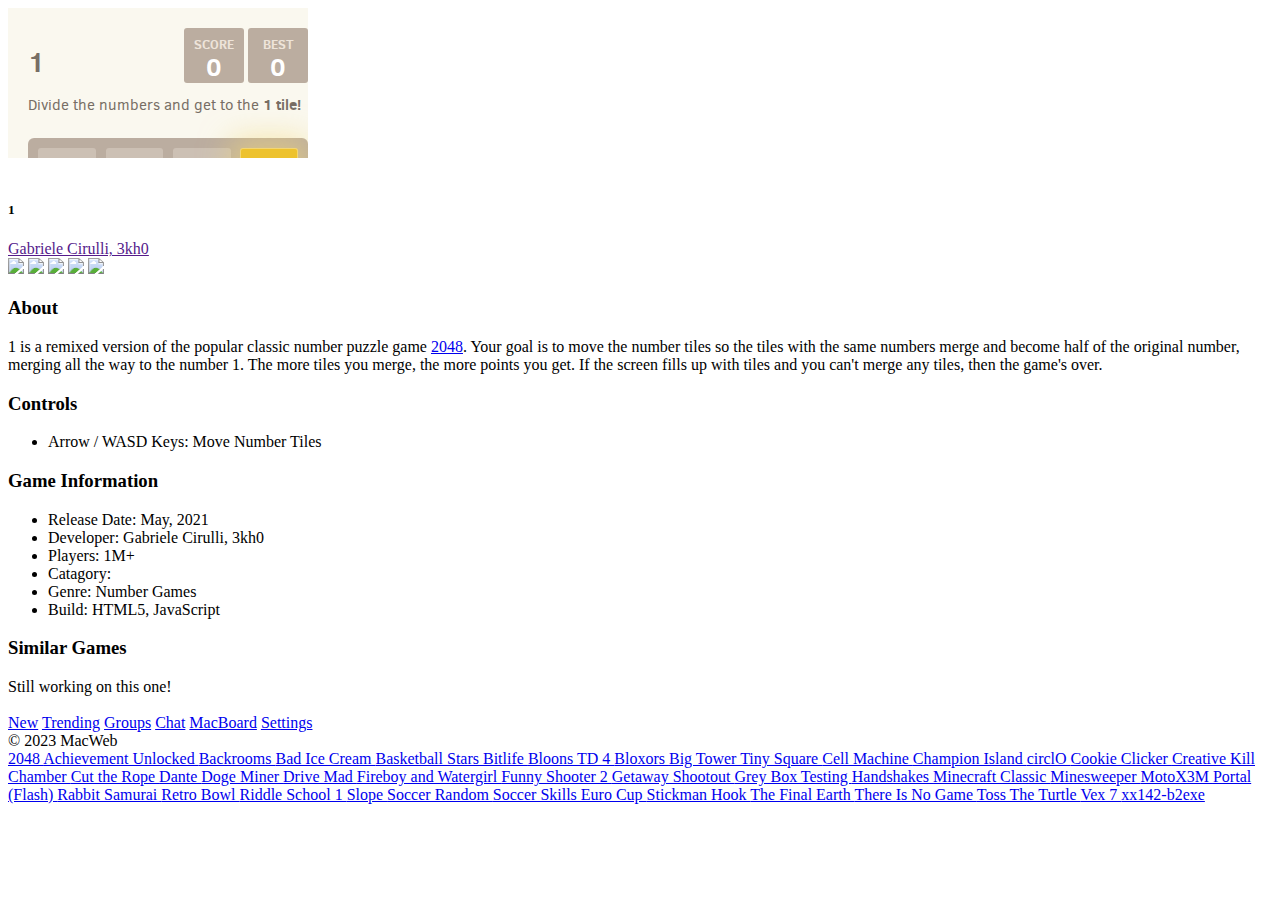
==== Projects/1/index.html @ 01847730 "Add files via upload" ====
<!DOCTYPE html>
<html lang="en">
  <head>
    <!-- Google tag (gtag.js) -->
    <script
      async
      src="https://www.googletagmanager.com/gtag/js?id=G-Y71QM9DR66"
    ></script>
    <script>
      window.dataLayer = window.dataLayer || [];
      function gtag() {
        dataLayer.push(arguments);
      }
      gtag("js", new Date());

      gtag("config", "G-Y71QM9DR66");
    </script>
    <meta charset="UTF-8" />
    <meta name="viewport" content="width=device-width, initial-scale=1.0" />
    <title class="cloak">1 | MacVG</title>
    <span id="macvgmacvg" name="game1"></span>
    <link
      rel="shortcut icon"
      href="/logo.png"
      type="image/x-icon"
      class="favicon"
    />
    <link rel="stylesheet" href="/macvg/projects/style.css" />
    <script src="/macvg/projects/app.js"></script>
    <link rel="stylesheet" href="/macvg/info.css" />
  </head>
  <body>
    <div class="game-container">
      <div class="game-related">
        <div class="actual" id="gameframe">
          <iframe src="game.html" frameborder="0" id="iframe"> </iframe>
          <div class="tool-bar">
            <div class="more-left">
              <img src="/macvg/projects/1/meta/apple-touch-icon.png" alt="" />
            </div>
            <div class="leftest">
              <h5 class="title">1</h5>
              <a href="">Gabriele Cirulli, 3kh0</a>
            </div>
            <img src="/macvg/back.svg" id="back" style="width: 20px" />
            <img src="/macvg/star-regular.svg" style="width: 20px" id="star" />
            <img src="/macvg/share-solid.svg" style="width: 20px" id="share" />
            <img src="/macvg/download.svg" id="downloadd" />
            <img src="/macvg/expand.svg" id="fullscreen" />
          </div>
        </div>
        <div class="more-info">
          <div class="info">
            <h3>About</h3>
            1 is a remixed version of the popular classic number puzzle game
            <a href="/macvg/projects/2048/">2048</a>. Your goal is to move the number
            tiles so the tiles with the same numbers merge and become half of
            the original number, merging all the way to the number 1. The more
            tiles you merge, the more points you get. If the screen fills up
            with tiles and you can't merge any tiles, then the game's over.
          </div>
          <div class="info">
            <h3>Controls</h3>
            <ul>
              <li>Arrow / WASD Keys: Move Number Tiles</li>
            </ul>
          </div>
          <div class="info">
            <h3>Game Information</h3>
            <ul>
              <li>Release Date: May, 2021</li>
              <li>Developer: Gabriele Cirulli, 3kh0</li>
              <li>Players: 1M+</li>
              <li>Catagory:
                <a href="/macvg/strategy-puzzle.html" style="color: white"
                  >Strategy and Puzzle</a
                >
              </li>
              <li>Genre: Number Games</li>
              <li>Build: HTML5, JavaScript</li>
            </ul>
          </div>
          <div class="info similar">
            <h3>Similar Games</h3>
            <div class="games">
              Still working on this one!
            </div>
          </div>
        </div>
      </div>
      <div class="right">
        <div class="nav">
          <a href="/macvg/" class="logo">
            <img src="/macvg/macvg-logo.png" alt="" />
          </a>
          <div class="links">
            <a href="/macvg/new.html" class="nav-link">New</a>
            <a href="/macvg/trending.html" class="nav-link">Trending</a>
            <a href="/macvg/groups.html" class="nav-link">Groups</a>
            <a href="/macvg/bot.html" class="nav-link">Chat</a>
            <a href="/macvg/projects/macboard/" class="nav-link">MacBoard</a>
            <a href="/macvg/settings.html" class="nav-link">Settings</a>
          </div>

          <div class="copyright">© 2023 MacWeb</div>
        </div>
        <div class="featured">
          <a href="/macvg/projects/2048/" class="game" id="game6"> 2048 </a>
          <a href="/macvg/projects/achievementunlocked/" class="game" id="game9">
            Achievement Unlocked
          </a>
          <a href="/macvg/projects/backrooms/" class="game" id="game20"> Backrooms </a>
          <a href="/macvg/projects/bad-ice-cream/" class="game" id="game21">
            Bad Ice Cream
          </a>
          <a href="/macvg/projects/basketball-stars/" class="game" id="game26">
            Basketball Stars
          </a>
          <a href="/macvg/projects/bitlife/" class="game" id="game30"> Bitlife </a>

          <a href="/macvg/projects/bloonstd4/" class="game" id="game321">
            Bloons TD 4
          </a>
          <a href="/macvg/projects/bloxors/" class="game" id="game35"> Bloxors </a>
          <a href="/macvg/projects/btts/" class="game" id="game40">
            Big Tower Tiny Square
          </a>
          <a href="/macvg/projects/cell-machine/" class="game" id="game45">
            Cell Machine
          </a>
          <a href="/macvg/projects/champion-island/" class="game" id="game46">
            Champion Island
          </a>
          <a href="/macvg/projects/circlo/" class="game" id="game50"> circlO </a>
          <a href="/macvg/projects/cookie-clicker/" class="game" id="game53">
            Cookie Clicker
          </a>
          <a href="/macvg/projects/creativekillchamber/" class="game" id="game56">
            Creative Kill Chamber
          </a>
          <a href="/macvg/projects/ctr/" class="game" id="game59"> Cut the Rope </a>
          <a href="/macvg/projects/dante/" class="game" id="game64"> Dante </a>
          <a href="/macvg/projects/DogeMiner/" class="game" id="game70">
            Doge Miner
          </a>
          <a href="/macvg/projects/drive-mad/" class="game" id="game75"> Drive Mad </a>
          <a
            href="/macvg/projects/fireboywatergirlforesttemple/"
            class="game"
            id="game92"
          >
            Fireboy and Watergirl
          </a>

          <a href="/macvg/projects/funnyshooter2/" class="game" id="game290">
            Funny Shooter 2
          </a>
          <a href="/macvg/projects/getaway-shootout/" class="game" id="game106">
            Getaway Shootout
          </a>
          <a href="/macvg/projects/greybox/" class="game" id="game114">
            Grey Box Testing
          </a>
          <a href="/macvg/projects/handshakes/" class="game" id="game117">
            Handshakes
          </a>
          <a href="/macvg/projects/minecraft-classic/" class="game" id="game148">
            Minecraft Classic
          </a>
          <a href="/macvg/projects/minesweeper/" class="game" id="game150">
            Minesweeper
          </a>
          <a href="/macvg/projects/motox3m/" class="game" id="game153"> MotoX3M </a>
          <a href="/macvg/projects/portalflash/" class="game" id="game176">
            Portal (Flash)
          </a>
          <a href="/macvg/projects/rabbit-samurai/" class="game" id="game181">
            Rabbit Samurai
          </a>
          <a href="/macvg/projects/retro-bowl/" class="game" id="game184">
            Retro Bowl
          </a>
          <a href="/macvg/projects/riddleschool/" class="game" id="game185">
            Riddle School 1
          </a>
          <a href="/macvg/projects/slope/" class="game" id="game205"> Slope </a>
          <a href="/macvg/projects/soccer-random/" class="game" id="game212">
            Soccer Random
          </a>
          <a href="/macvg/projects/soccer-skills/" class="game" id="game213">
            Soccer Skills Euro Cup
          </a>
          <a href="/macvg/projects/stickman-hook/" class="game" id="game230">
            Stickman Hook
          </a>

          <a href="/macvg/projects/the-final-earth/" class="game" id="game248">
            The Final Earth
          </a>
          <a href="/macvg/projects/there-is-no-game/" class="game" id="game251">
            There Is No Game
          </a>
          <a href="/macvg/projects/tosstheturtle/" class="game" id="game255">
            Toss The Turtle
          </a>
          <a href="/macvg/projects/vex7/" class="game" id="game266"> Vex 7 </a>
          <a href="/macvg/projects/xx142-b2exe/" class="game" id="game278">
            xx142-b2exe
          </a>
        </div>
      </div>
    </div>
  </body>
</html>
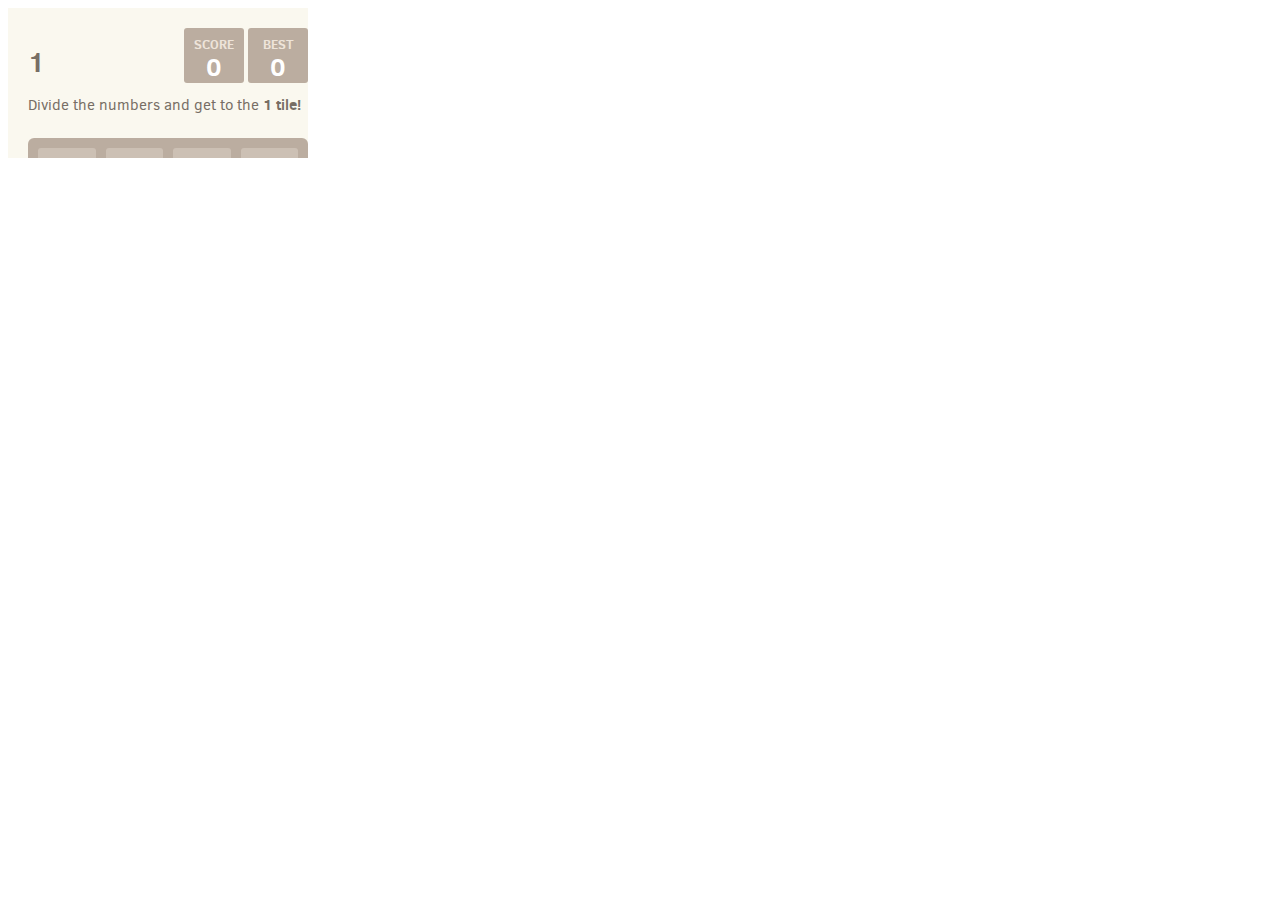
==== commit 2415bbfa: "Update index.html" ====
--- a/Projects/1/index.html
+++ b/Projects/1/index.html
@@ -25,9 +25,8 @@
       type="image/x-icon"
       class="favicon"
     />
-    <link rel="stylesheet" href="/macvg/projects/style.css" />
-    <script src="/macvg/projects/app.js"></script>
-    <link rel="stylesheet" href="/macvg/info.css" />
+    <link rel="stylesheet" href="/BowGm/Projects/style.css" />
+    <script src="/BowGm/Projects/app.js"></script>
   </head>
   <body>
     <div class="game-container">
@@ -36,179 +35,9 @@
           <iframe src="game.html" frameborder="0" id="iframe"> </iframe>
           <div class="tool-bar">
             <div class="more-left">
-              <img src="/macvg/projects/1/meta/apple-touch-icon.png" alt="" />
+              <img src="/BowGm/Projects/1/meta/apple-touch-icon.png" alt="" />
             </div>
-            <div class="leftest">
-              <h5 class="title">1</h5>
-              <a href="">Gabriele Cirulli, 3kh0</a>
-            </div>
-            <img src="/macvg/back.svg" id="back" style="width: 20px" />
-            <img src="/macvg/star-regular.svg" style="width: 20px" id="star" />
-            <img src="/macvg/share-solid.svg" style="width: 20px" id="share" />
-            <img src="/macvg/download.svg" id="downloadd" />
-            <img src="/macvg/expand.svg" id="fullscreen" />
-          </div>
-        </div>
-        <div class="more-info">
-          <div class="info">
-            <h3>About</h3>
-            1 is a remixed version of the popular classic number puzzle game
-            <a href="/macvg/projects/2048/">2048</a>. Your goal is to move the number
-            tiles so the tiles with the same numbers merge and become half of
-            the original number, merging all the way to the number 1. The more
-            tiles you merge, the more points you get. If the screen fills up
-            with tiles and you can't merge any tiles, then the game's over.
-          </div>
-          <div class="info">
-            <h3>Controls</h3>
-            <ul>
-              <li>Arrow / WASD Keys: Move Number Tiles</li>
-            </ul>
-          </div>
-          <div class="info">
-            <h3>Game Information</h3>
-            <ul>
-              <li>Release Date: May, 2021</li>
-              <li>Developer: Gabriele Cirulli, 3kh0</li>
-              <li>Players: 1M+</li>
-              <li>Catagory:
-                <a href="/macvg/strategy-puzzle.html" style="color: white"
-                  >Strategy and Puzzle</a
-                >
-              </li>
-              <li>Genre: Number Games</li>
-              <li>Build: HTML5, JavaScript</li>
-            </ul>
-          </div>
-          <div class="info similar">
-            <h3>Similar Games</h3>
-            <div class="games">
-              Still working on this one!
-            </div>
-          </div>
-        </div>
-      </div>
-      <div class="right">
-        <div class="nav">
-          <a href="/macvg/" class="logo">
-            <img src="/macvg/macvg-logo.png" alt="" />
-          </a>
-          <div class="links">
-            <a href="/macvg/new.html" class="nav-link">New</a>
-            <a href="/macvg/trending.html" class="nav-link">Trending</a>
-            <a href="/macvg/groups.html" class="nav-link">Groups</a>
-            <a href="/macvg/bot.html" class="nav-link">Chat</a>
-            <a href="/macvg/projects/macboard/" class="nav-link">MacBoard</a>
-            <a href="/macvg/settings.html" class="nav-link">Settings</a>
-          </div>
 
-          <div class="copyright">© 2023 MacWeb</div>
-        </div>
-        <div class="featured">
-          <a href="/macvg/projects/2048/" class="game" id="game6"> 2048 </a>
-          <a href="/macvg/projects/achievementunlocked/" class="game" id="game9">
-            Achievement Unlocked
-          </a>
-          <a href="/macvg/projects/backrooms/" class="game" id="game20"> Backrooms </a>
-          <a href="/macvg/projects/bad-ice-cream/" class="game" id="game21">
-            Bad Ice Cream
-          </a>
-          <a href="/macvg/projects/basketball-stars/" class="game" id="game26">
-            Basketball Stars
-          </a>
-          <a href="/macvg/projects/bitlife/" class="game" id="game30"> Bitlife </a>
-
-          <a href="/macvg/projects/bloonstd4/" class="game" id="game321">
-            Bloons TD 4
-          </a>
-          <a href="/macvg/projects/bloxors/" class="game" id="game35"> Bloxors </a>
-          <a href="/macvg/projects/btts/" class="game" id="game40">
-            Big Tower Tiny Square
-          </a>
-          <a href="/macvg/projects/cell-machine/" class="game" id="game45">
-            Cell Machine
-          </a>
-          <a href="/macvg/projects/champion-island/" class="game" id="game46">
-            Champion Island
-          </a>
-          <a href="/macvg/projects/circlo/" class="game" id="game50"> circlO </a>
-          <a href="/macvg/projects/cookie-clicker/" class="game" id="game53">
-            Cookie Clicker
-          </a>
-          <a href="/macvg/projects/creativekillchamber/" class="game" id="game56">
-            Creative Kill Chamber
-          </a>
-          <a href="/macvg/projects/ctr/" class="game" id="game59"> Cut the Rope </a>
-          <a href="/macvg/projects/dante/" class="game" id="game64"> Dante </a>
-          <a href="/macvg/projects/DogeMiner/" class="game" id="game70">
-            Doge Miner
-          </a>
-          <a href="/macvg/projects/drive-mad/" class="game" id="game75"> Drive Mad </a>
-          <a
-            href="/macvg/projects/fireboywatergirlforesttemple/"
-            class="game"
-            id="game92"
-          >
-            Fireboy and Watergirl
-          </a>
-
-          <a href="/macvg/projects/funnyshooter2/" class="game" id="game290">
-            Funny Shooter 2
-          </a>
-          <a href="/macvg/projects/getaway-shootout/" class="game" id="game106">
-            Getaway Shootout
-          </a>
-          <a href="/macvg/projects/greybox/" class="game" id="game114">
-            Grey Box Testing
-          </a>
-          <a href="/macvg/projects/handshakes/" class="game" id="game117">
-            Handshakes
-          </a>
-          <a href="/macvg/projects/minecraft-classic/" class="game" id="game148">
-            Minecraft Classic
-          </a>
-          <a href="/macvg/projects/minesweeper/" class="game" id="game150">
-            Minesweeper
-          </a>
-          <a href="/macvg/projects/motox3m/" class="game" id="game153"> MotoX3M </a>
-          <a href="/macvg/projects/portalflash/" class="game" id="game176">
-            Portal (Flash)
-          </a>
-          <a href="/macvg/projects/rabbit-samurai/" class="game" id="game181">
-            Rabbit Samurai
-          </a>
-          <a href="/macvg/projects/retro-bowl/" class="game" id="game184">
-            Retro Bowl
-          </a>
-          <a href="/macvg/projects/riddleschool/" class="game" id="game185">
-            Riddle School 1
-          </a>
-          <a href="/macvg/projects/slope/" class="game" id="game205"> Slope </a>
-          <a href="/macvg/projects/soccer-random/" class="game" id="game212">
-            Soccer Random
-          </a>
-          <a href="/macvg/projects/soccer-skills/" class="game" id="game213">
-            Soccer Skills Euro Cup
-          </a>
-          <a href="/macvg/projects/stickman-hook/" class="game" id="game230">
-            Stickman Hook
-          </a>
-
-          <a href="/macvg/projects/the-final-earth/" class="game" id="game248">
-            The Final Earth
-          </a>
-          <a href="/macvg/projects/there-is-no-game/" class="game" id="game251">
-            There Is No Game
-          </a>
-          <a href="/macvg/projects/tosstheturtle/" class="game" id="game255">
-            Toss The Turtle
-          </a>
-          <a href="/macvg/projects/vex7/" class="game" id="game266"> Vex 7 </a>
-          <a href="/macvg/projects/xx142-b2exe/" class="game" id="game278">
-            xx142-b2exe
-          </a>
-        </div>
-      </div>
-    </div>
+   
   </body>
 </html>
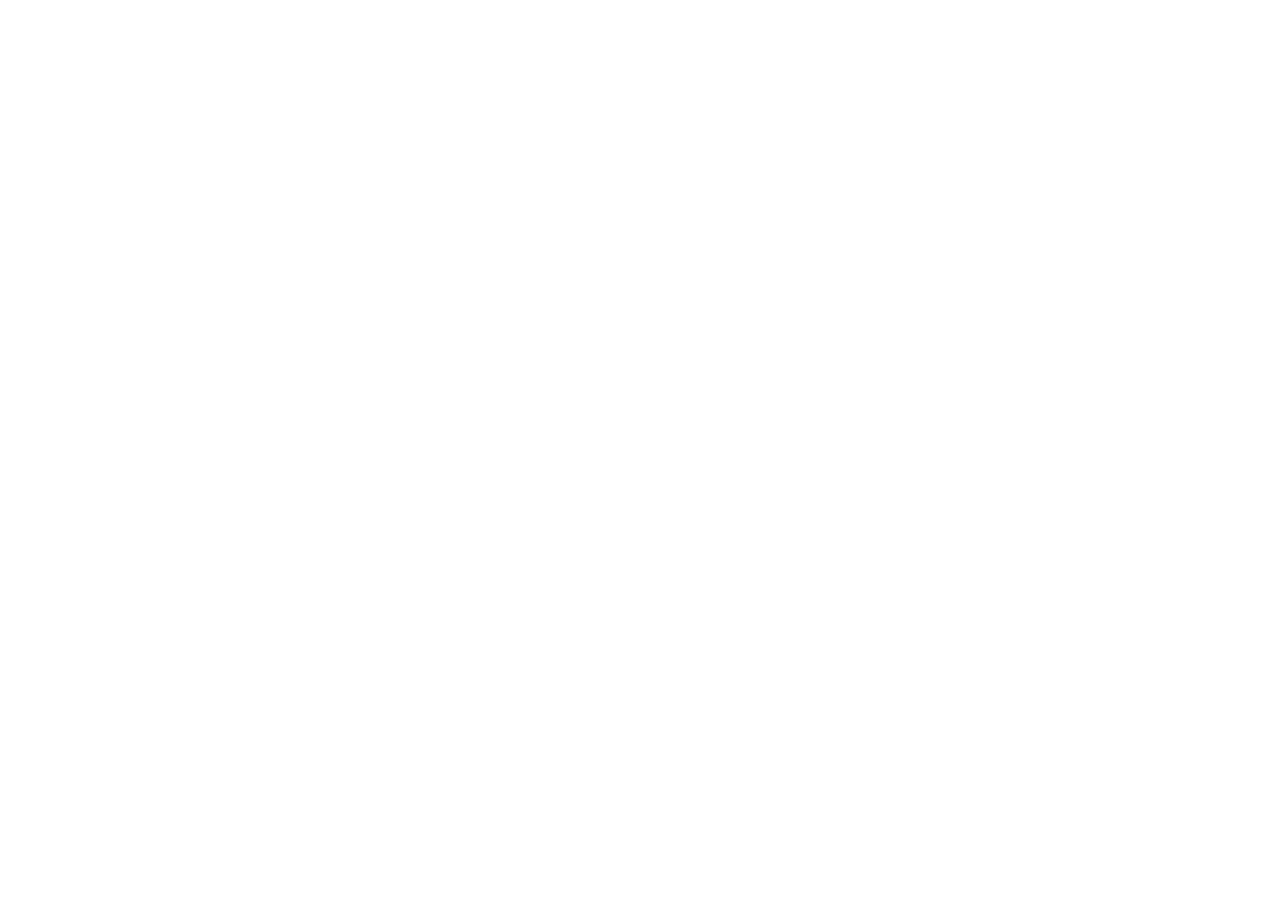
==== commit 0f7c6ff1: "Update index.html" ====
--- a/Projects/1/index.html
+++ b/Projects/1/index.html
@@ -31,8 +31,6 @@
   <body>
     <div class="game-container">
       <div class="game-related">
-        <div class="actual" id="gameframe">
-          <iframe src="game.html" frameborder="0" id="iframe"> </iframe>
           <div class="tool-bar">
             <div class="more-left">
               <img src="/BowGm/Projects/1/meta/apple-touch-icon.png" alt="" />
